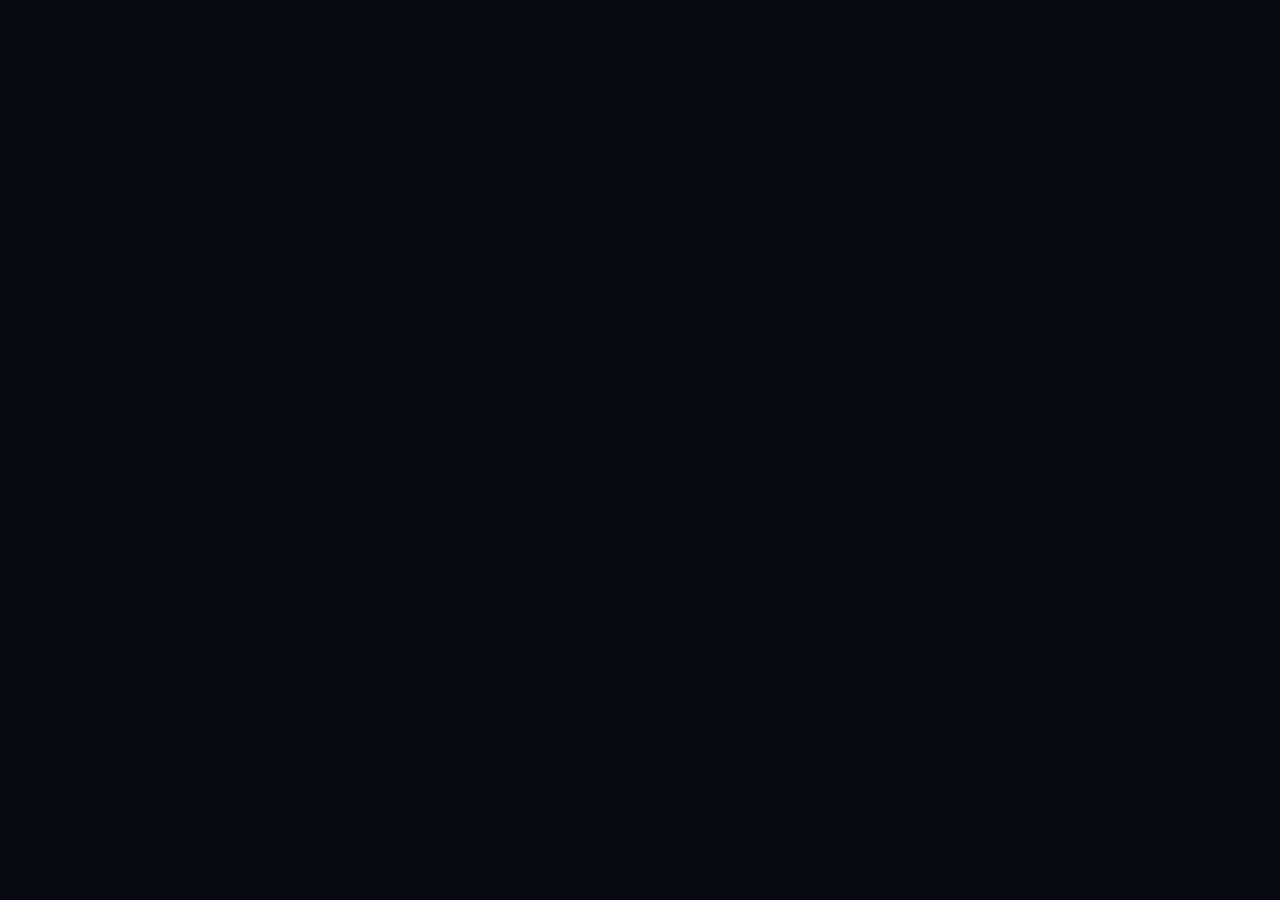
==== index.html @ df43da7a "deploy: 89b00baea96d4d20da8b5dc4ce2979de6c6848b6 Frostline-LLC/frostline-toolbox-managed-web-portal-" ====
<!DOCTYPE html><html lang="en"><head><meta charSet="utf-8"/><meta name="viewport" content="width=device-width, initial-scale=1"/><link rel="stylesheet" href="/assets/styles-BbnAc_iC.css" data-precedence="default"/><link rel="stylesheet" href="https://fonts.googleapis.com/css2?family=Manrope:wght@400;500;600;700&amp;family=Space+Grotesk:wght@500;600;700&amp;display=swap" data-precedence="default"/><title>Managed Web Care Client Portal | Frostline Toolbox</title><meta name="author" content="Frostline Toolbox"/><meta name="twitter:site" content="@Lovable"/><meta name="description" content="Submit and track routine website content updates with Frostline Toolbox Managed Web Care."/><meta property="og:title" content="Managed Web Care Client Portal | Frostline Toolbox"/><meta property="og:description" content="Submit and track routine website content updates with Frostline Toolbox Managed Web Care."/><meta property="og:type" content="website"/><meta name="twitter:card" content="summary_large_image"/><link rel="modulepreload" href="/assets/index-CUjHOjdZ.js"/><link rel="modulepreload" href="/assets/routes-BeI6vz_8.js"/><link rel="preconnect" href="https://fonts.googleapis.com"/><link rel="preconnect" href="https://fonts.gstatic.com" crossorigin="anonymous"/><link rel="icon" href="/favicon.ico" type="image/x-icon"/></head><body><!--$--><div class="flex min-h-screen items-center justify-center bg-background"><svg xmlns="http://www.w3.org/2000/svg" width="24" height="24" viewBox="0 0 24 24" fill="none" stroke="currentColor" stroke-width="2" stroke-linecap="round" stroke-linejoin="round" class="lucide lucide-loader-circle h-6 w-6 animate-spin text-primary" aria-hidden="true"><path d="M21 12a9 9 0 1 1-6.219-8.56"></path></svg></div><script>(function(a,f){let l;try{l=JSON.parse(sessionStorage.getItem(a)||"{}")}catch{return}const n=l?.[f||history.state?.__TSR_key];let c=!1;for(const t in n){const e=n[t],o=e?.scrollX,s=e?.scrollY;if(Number.isFinite(o)&&Number.isFinite(s)){if(t==="window")scrollTo(o,s),c=!0;else if(t)try{const r=document.querySelector(t);r&&(r.scrollLeft=o,r.scrollTop=s)}catch{}}}if(c)return;const i=location.hash.slice(1);if(i){const t=history.state?.__hashScrollIntoViewOptions??!0;if(t){const e=document.getElementById(i);e&&e.scrollIntoView(t)}return}scrollTo(0,0)})("tsr-scroll-restoration-v1_3");document.currentScript.remove()</script><!--/$--><section aria-label="Notifications alt+T" tabindex="-1" aria-live="polite" aria-relevant="additions text" aria-atomic="false" data-react-aria-top-layer="true"></section><script class="$tsr" id="$tsr-stream-barrier">(self.$R=self.$R||{})["tsr"]=[];self.$_TSR={h(){this.hydrated=!0,this.c()},e(){this.streamEnded=!0,this.c()},c(){this.hydrated&&this.streamEnded&&(delete self.$_TSR,delete self.$R.tsr)},p(e){this.initialized?e():this.buffer.push(e)},buffer:[]};$_TSR.router=($R=>$R[0]={manifest:$R[1]={routes:$R[2]={__root__:$R[3]={preloads:$R[4]=["/assets/index-CUjHOjdZ.js"],scripts:$R[5]=[$R[6]={attrs:$R[7]={type:"module",async:!0,src:"/assets/index-CUjHOjdZ.js"}}]},"/":$R[8]={preloads:$R[9]=["/assets/routes-BeI6vz_8.js"]}}},matches:$R[10]=[$R[11]={i:"__root__ ",u:1790439019156,s:"success",ssr:!0},$R[12]={i:"  ",u:1790439019195,s:"success",ssr:!0}],lastMatchId:"  "})($R["tsr"]);$_TSR.e();document.currentScript.remove()</script><script type="module" async="" src="/assets/index-CUjHOjdZ.js"></script></body></html>
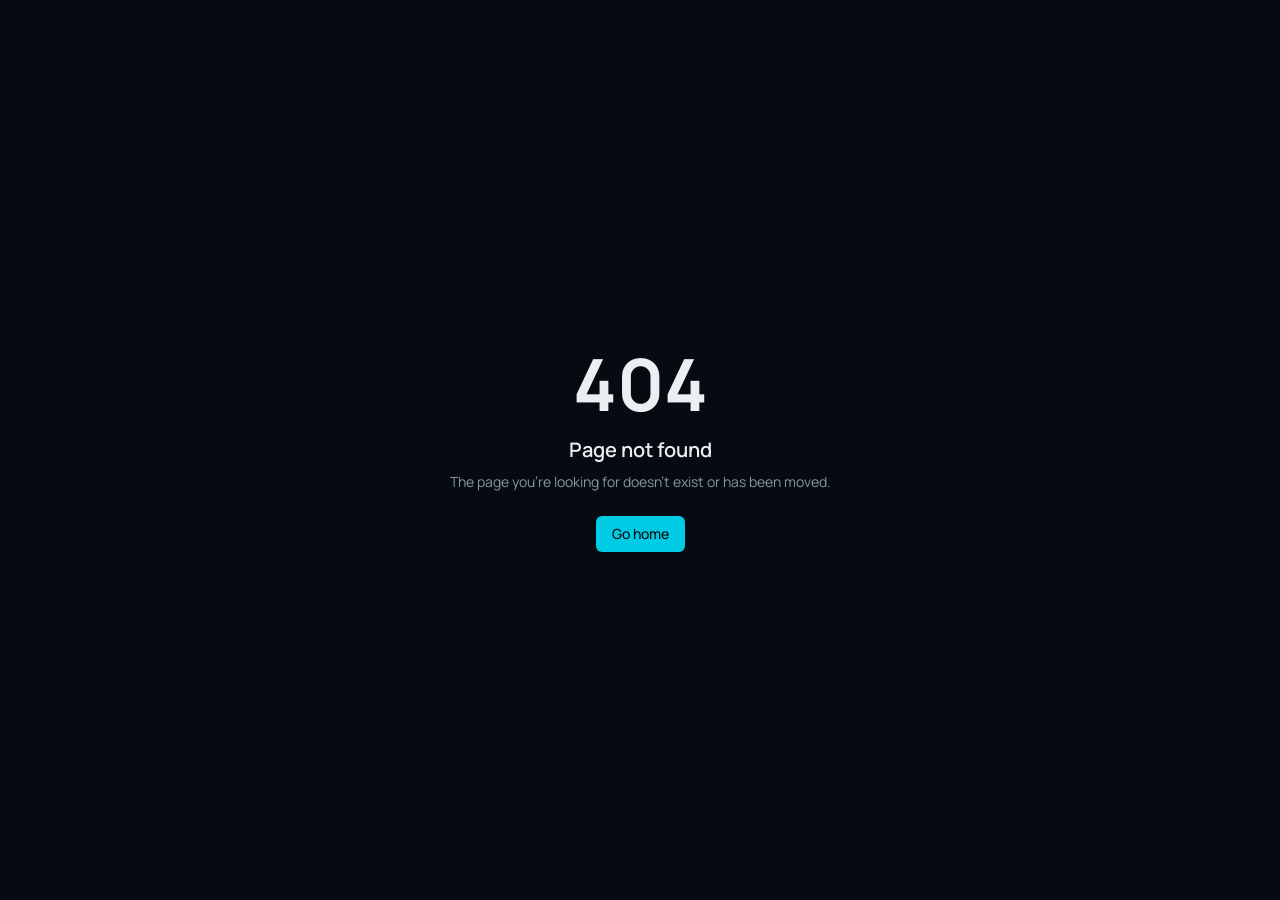
==== commit b7fe3e76: "deploy: 8b1f63f77c1d48901781eea4803d41883f5b5cfc Frostline-LLC/frostline-toolbox-managed-web-portal-" ====
--- a/index.html
+++ b/index.html
@@ -1 +1 @@
-<!DOCTYPE html><html lang="en"><head><meta charSet="utf-8"/><meta name="viewport" content="width=device-width, initial-scale=1"/><link rel="stylesheet" href="/assets/styles-BbnAc_iC.css" data-precedence="default"/><link rel="stylesheet" href="https://fonts.googleapis.com/css2?family=Manrope:wght@400;500;600;700&amp;family=Space+Grotesk:wght@500;600;700&amp;display=swap" data-precedence="default"/><title>Managed Web Care Client Portal | Frostline Toolbox</title><meta name="author" content="Frostline Toolbox"/><meta name="twitter:site" content="@Lovable"/><meta name="description" content="Submit and track routine website content updates with Frostline Toolbox Managed Web Care."/><meta property="og:title" content="Managed Web Care Client Portal | Frostline Toolbox"/><meta property="og:description" content="Submit and track routine website content updates with Frostline Toolbox Managed Web Care."/><meta property="og:type" content="website"/><meta name="twitter:card" content="summary_large_image"/><link rel="modulepreload" href="/assets/index-CUjHOjdZ.js"/><link rel="modulepreload" href="/assets/routes-BeI6vz_8.js"/><link rel="preconnect" href="https://fonts.googleapis.com"/><link rel="preconnect" href="https://fonts.gstatic.com" crossorigin="anonymous"/><link rel="icon" href="/favicon.ico" type="image/x-icon"/></head><body><!--$--><div class="flex min-h-screen items-center justify-center bg-background"><svg xmlns="http://www.w3.org/2000/svg" width="24" height="24" viewBox="0 0 24 24" fill="none" stroke="currentColor" stroke-width="2" stroke-linecap="round" stroke-linejoin="round" class="lucide lucide-loader-circle h-6 w-6 animate-spin text-primary" aria-hidden="true"><path d="M21 12a9 9 0 1 1-6.219-8.56"></path></svg></div><script>(function(a,f){let l;try{l=JSON.parse(sessionStorage.getItem(a)||"{}")}catch{return}const n=l?.[f||history.state?.__TSR_key];let c=!1;for(const t in n){const e=n[t],o=e?.scrollX,s=e?.scrollY;if(Number.isFinite(o)&&Number.isFinite(s)){if(t==="window")scrollTo(o,s),c=!0;else if(t)try{const r=document.querySelector(t);r&&(r.scrollLeft=o,r.scrollTop=s)}catch{}}}if(c)return;const i=location.hash.slice(1);if(i){const t=history.state?.__hashScrollIntoViewOptions??!0;if(t){const e=document.getElementById(i);e&&e.scrollIntoView(t)}return}scrollTo(0,0)})("tsr-scroll-restoration-v1_3");document.currentScript.remove()</script><!--/$--><section aria-label="Notifications alt+T" tabindex="-1" aria-live="polite" aria-relevant="additions text" aria-atomic="false" data-react-aria-top-layer="true"></section><script class="$tsr" id="$tsr-stream-barrier">(self.$R=self.$R||{})["tsr"]=[];self.$_TSR={h(){this.hydrated=!0,this.c()},e(){this.streamEnded=!0,this.c()},c(){this.hydrated&&this.streamEnded&&(delete self.$_TSR,delete self.$R.tsr)},p(e){this.initialized?e():this.buffer.push(e)},buffer:[]};$_TSR.router=($R=>$R[0]={manifest:$R[1]={routes:$R[2]={__root__:$R[3]={preloads:$R[4]=["/assets/index-CUjHOjdZ.js"],scripts:$R[5]=[$R[6]={attrs:$R[7]={type:"module",async:!0,src:"/assets/index-CUjHOjdZ.js"}}]},"/":$R[8]={preloads:$R[9]=["/assets/routes-BeI6vz_8.js"]}}},matches:$R[10]=[$R[11]={i:"__root__ ",u:1790439019156,s:"success",ssr:!0},$R[12]={i:"  ",u:1790439019195,s:"success",ssr:!0}],lastMatchId:"  "})($R["tsr"]);$_TSR.e();document.currentScript.remove()</script><script type="module" async="" src="/assets/index-CUjHOjdZ.js"></script></body></html>+<!DOCTYPE html><html lang="en"><head><meta charSet="utf-8"/><meta name="viewport" content="width=device-width, initial-scale=1"/><link rel="stylesheet" href="/assets/styles-BqF7Cv_7.css" data-precedence="default"/><link rel="stylesheet" href="https://fonts.googleapis.com/css2?family=Manrope:wght@400;500;600;700&amp;family=Space+Grotesk:wght@500;600;700&amp;display=swap" data-precedence="default"/><title>Managed Web Care Client Portal | Frostline Toolbox</title><meta name="author" content="Frostline Toolbox"/><meta name="twitter:site" content="@Lovable"/><meta name="description" content="Submit and track routine website content updates with Frostline Toolbox Managed Web Care."/><meta property="og:title" content="Managed Web Care Client Portal | Frostline Toolbox"/><meta property="og:description" content="Submit and track routine website content updates with Frostline Toolbox Managed Web Care."/><meta property="og:type" content="website"/><meta name="twitter:card" content="summary_large_image"/><link rel="modulepreload" href="/assets/index-WxPrl7Pu.js"/><link rel="modulepreload" href="/assets/routes-DFsUkmdo.js"/><link rel="preconnect" href="https://fonts.googleapis.com"/><link rel="preconnect" href="https://fonts.gstatic.com" crossorigin="anonymous"/><link rel="icon" href="/favicon.ico" type="image/x-icon"/></head><body><!--$--><div class="flex min-h-screen items-center justify-center bg-background"><svg xmlns="http://www.w3.org/2000/svg" width="24" height="24" viewBox="0 0 24 24" fill="none" stroke="currentColor" stroke-width="2" stroke-linecap="round" stroke-linejoin="round" class="lucide lucide-loader-circle h-6 w-6 animate-spin text-primary" aria-hidden="true"><path d="M21 12a9 9 0 1 1-6.219-8.56"></path></svg></div><script>(function(a,f){let l;try{l=JSON.parse(sessionStorage.getItem(a)||"{}")}catch{return}const n=l?.[f||history.state?.__TSR_key];let c=!1;for(const t in n){const e=n[t],o=e?.scrollX,s=e?.scrollY;if(Number.isFinite(o)&&Number.isFinite(s)){if(t==="window")scrollTo(o,s),c=!0;else if(t)try{const r=document.querySelector(t);r&&(r.scrollLeft=o,r.scrollTop=s)}catch{}}}if(c)return;const i=location.hash.slice(1);if(i){const t=history.state?.__hashScrollIntoViewOptions??!0;if(t){const e=document.getElementById(i);e&&e.scrollIntoView(t)}return}scrollTo(0,0)})("tsr-scroll-restoration-v1_3");document.currentScript.remove()</script><!--/$--><section aria-label="Notifications alt+T" tabindex="-1" aria-live="polite" aria-relevant="additions text" aria-atomic="false" data-react-aria-top-layer="true"></section><script data-tsr-stream-part="">(self.$R=self.$R||{})["tsr"]=[];self.$_TSR={h(){this.hydrated=!0,this.c()},e(){this.streamEnded=!0,this.c()},c(){this.hydrated&&this.streamEnded&&(delete self.$_TSR,delete self.$R.tsr)},p(e){this.initialized?e():this.buffer.push(e)},buffer:[]};$_TSR.router=($R=>$R[0]={manifest:$R[1]={routes:$R[2]={__root__:$R[3]={preloads:$R[4]=["/assets/index-WxPrl7Pu.js"],scripts:$R[5]=[$R[6]={attrs:$R[7]={type:"module",async:!0,src:"/assets/index-WxPrl7Pu.js"}}]},"/":$R[8]={preloads:$R[9]=["/assets/routes-DFsUkmdo.js"]}}},matches:$R[10]=[$R[11]={i:"__root__ ",u:1792428077378,s:"success",ssr:!0},$R[12]={i:"  ",u:1792428077378,s:"success",ssr:!0}]})($R["tsr"]);$_TSR.e();{let s=document.currentScript,p;while((p=s.previousElementSibling)&&p.hasAttribute('data-tsr-stream-part'))p.remove();s.remove()}</script><script type="module" async="" src="/assets/index-WxPrl7Pu.js"></script><script>document.currentScript.remove();/*$tsr-stream-boundary*/</script></body></html>
